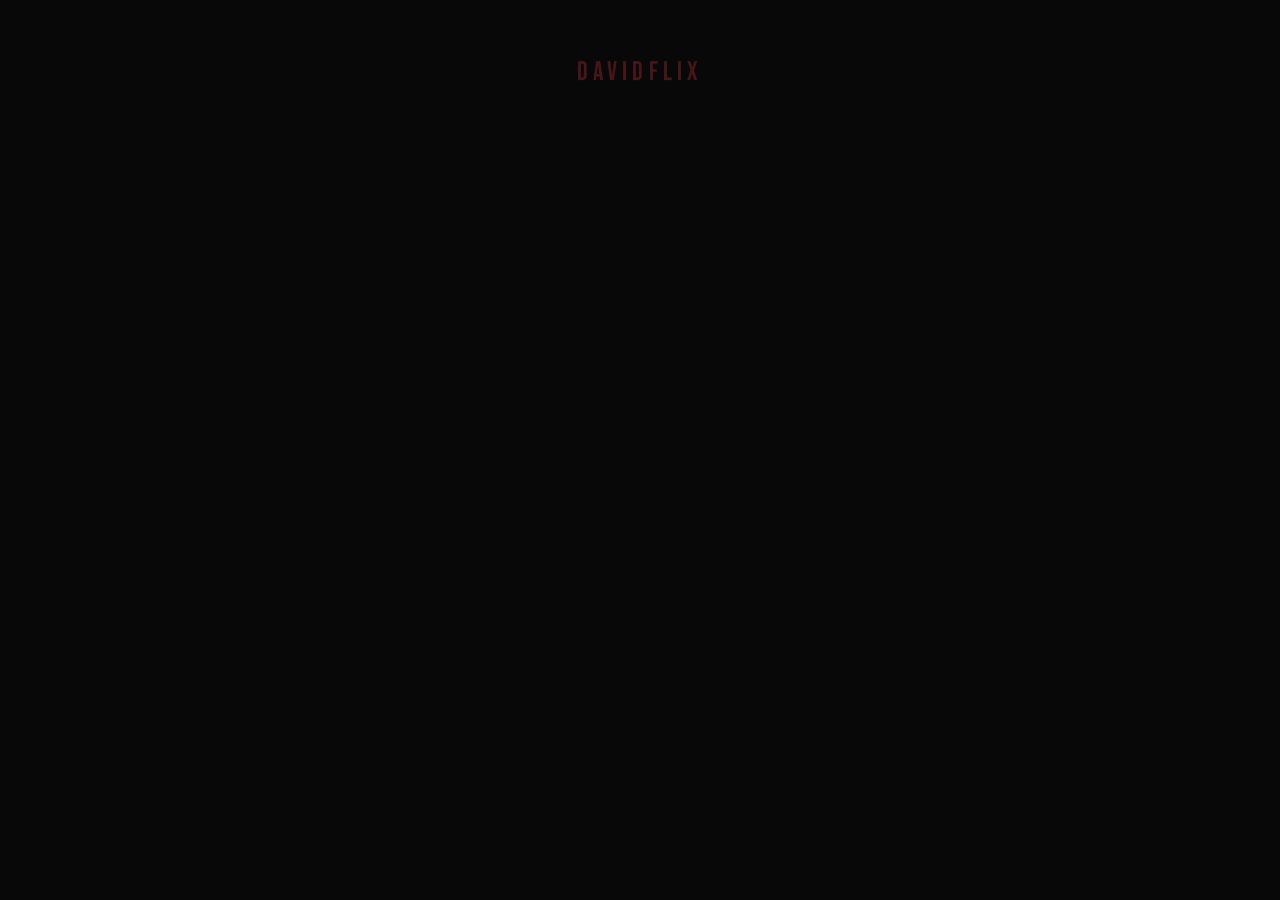
==== index.html @ 355168f6 "adding index" ====
<!DOCTYPE html>
<html lang="pt-BR">
<head>
  <meta charset="UTF-8">
  <meta http-equiv="refresh" content="0; url=pages/home.html">
</head>
<body>
  <p>Redirecionando... <a href="pages/home.html">clique aqui</a></p>
</body>
</html>
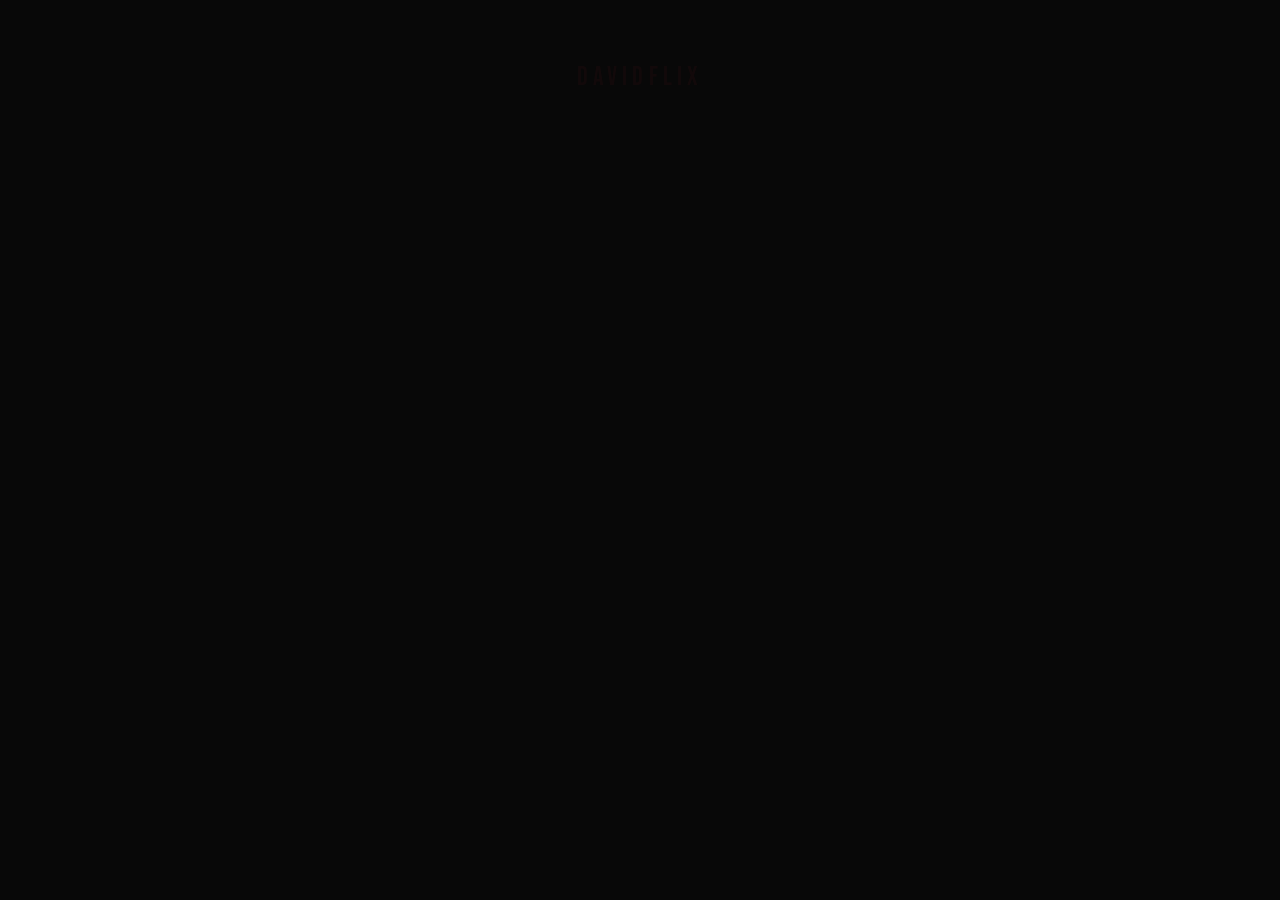
==== commit 86ef3aa7: "adding index" ====
--- a/index.html
+++ b/index.html
@@ -5,6 +5,6 @@
   <meta http-equiv="refresh" content="0; url=pages/home.html">
 </head>
 <body>
-  <p>Redirecionando... <a href="pages/home.html">clique aqui</a></p>
+  <p>Redirecionando... <a href="pages/tipodeAdd.html">clique aqui</a></p>
 </body>
 </html>
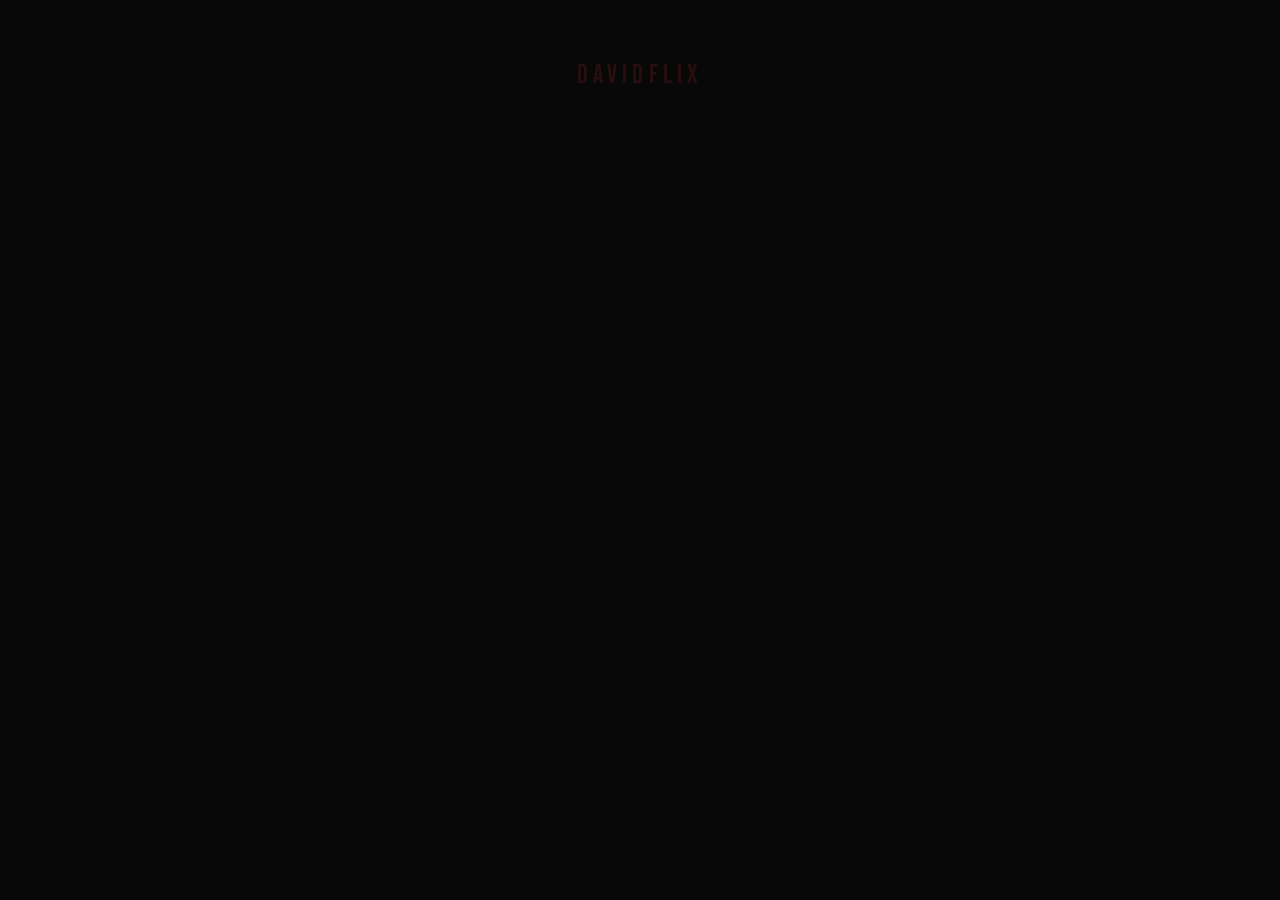
==== commit f80b7058: "adding add pages" ====
--- a/index.html
+++ b/index.html
@@ -5,6 +5,6 @@
   <meta http-equiv="refresh" content="0; url=pages/home.html">
 </head>
 <body>
-  <p>Redirecionando... <a href="pages/tipodeAdd.html">clique aqui</a></p>
+  <p>redirecionando<a href="pages/tipodeAdd.html">não foi redirecionando clique aqui</a></p>
 </body>
 </html>
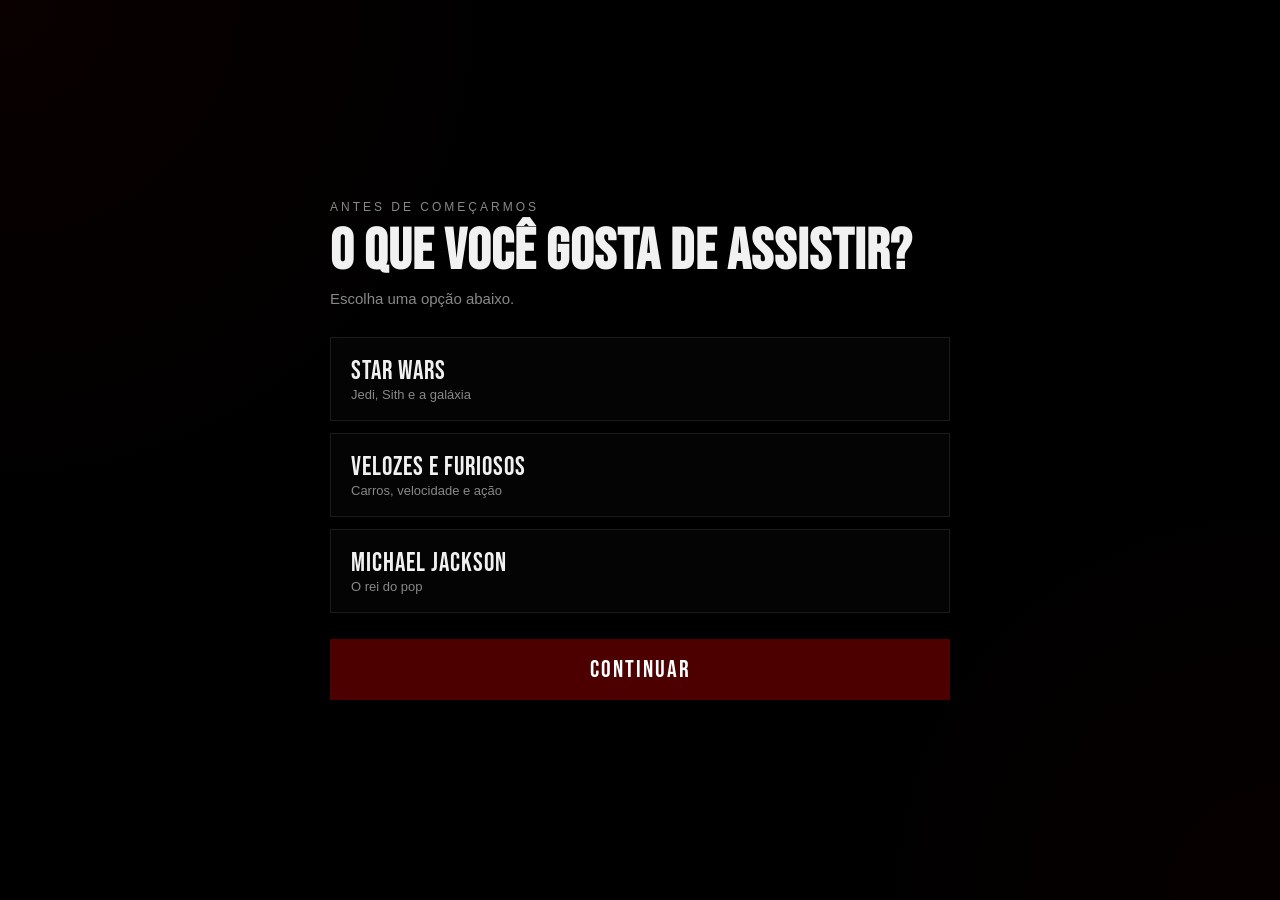
==== commit 2e49ffd8: "redirecionando" ====
--- a/index.html
+++ b/index.html
@@ -2,7 +2,7 @@
 <html lang="pt-BR">
 <head>
   <meta charset="UTF-8">
-  <meta http-equiv="refresh" content="0; url=pages/home.html">
+  <meta http-equiv="refresh" content="0; url=pages/tipodeAdd.html">
 </head>
 <body>
   <p>redirecionando<a href="pages/tipodeAdd.html">não foi redirecionando clique aqui</a></p>
